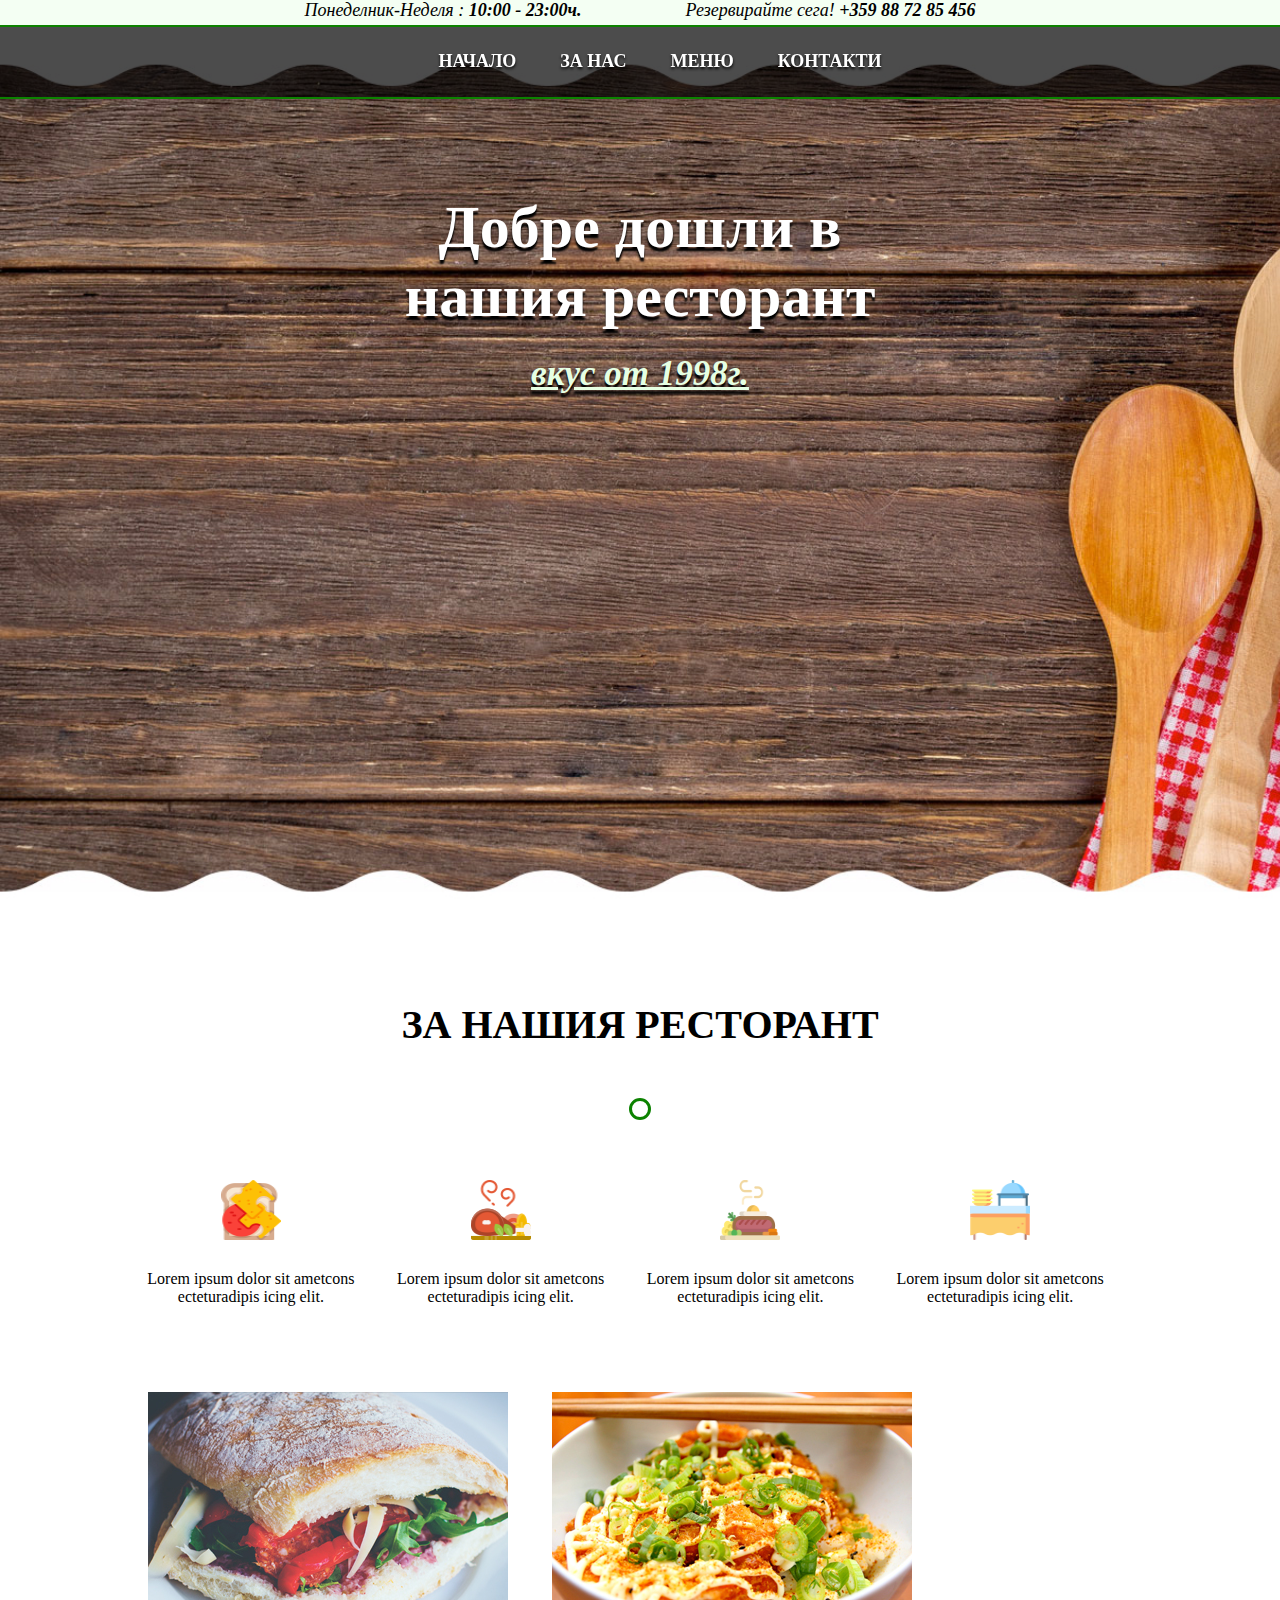
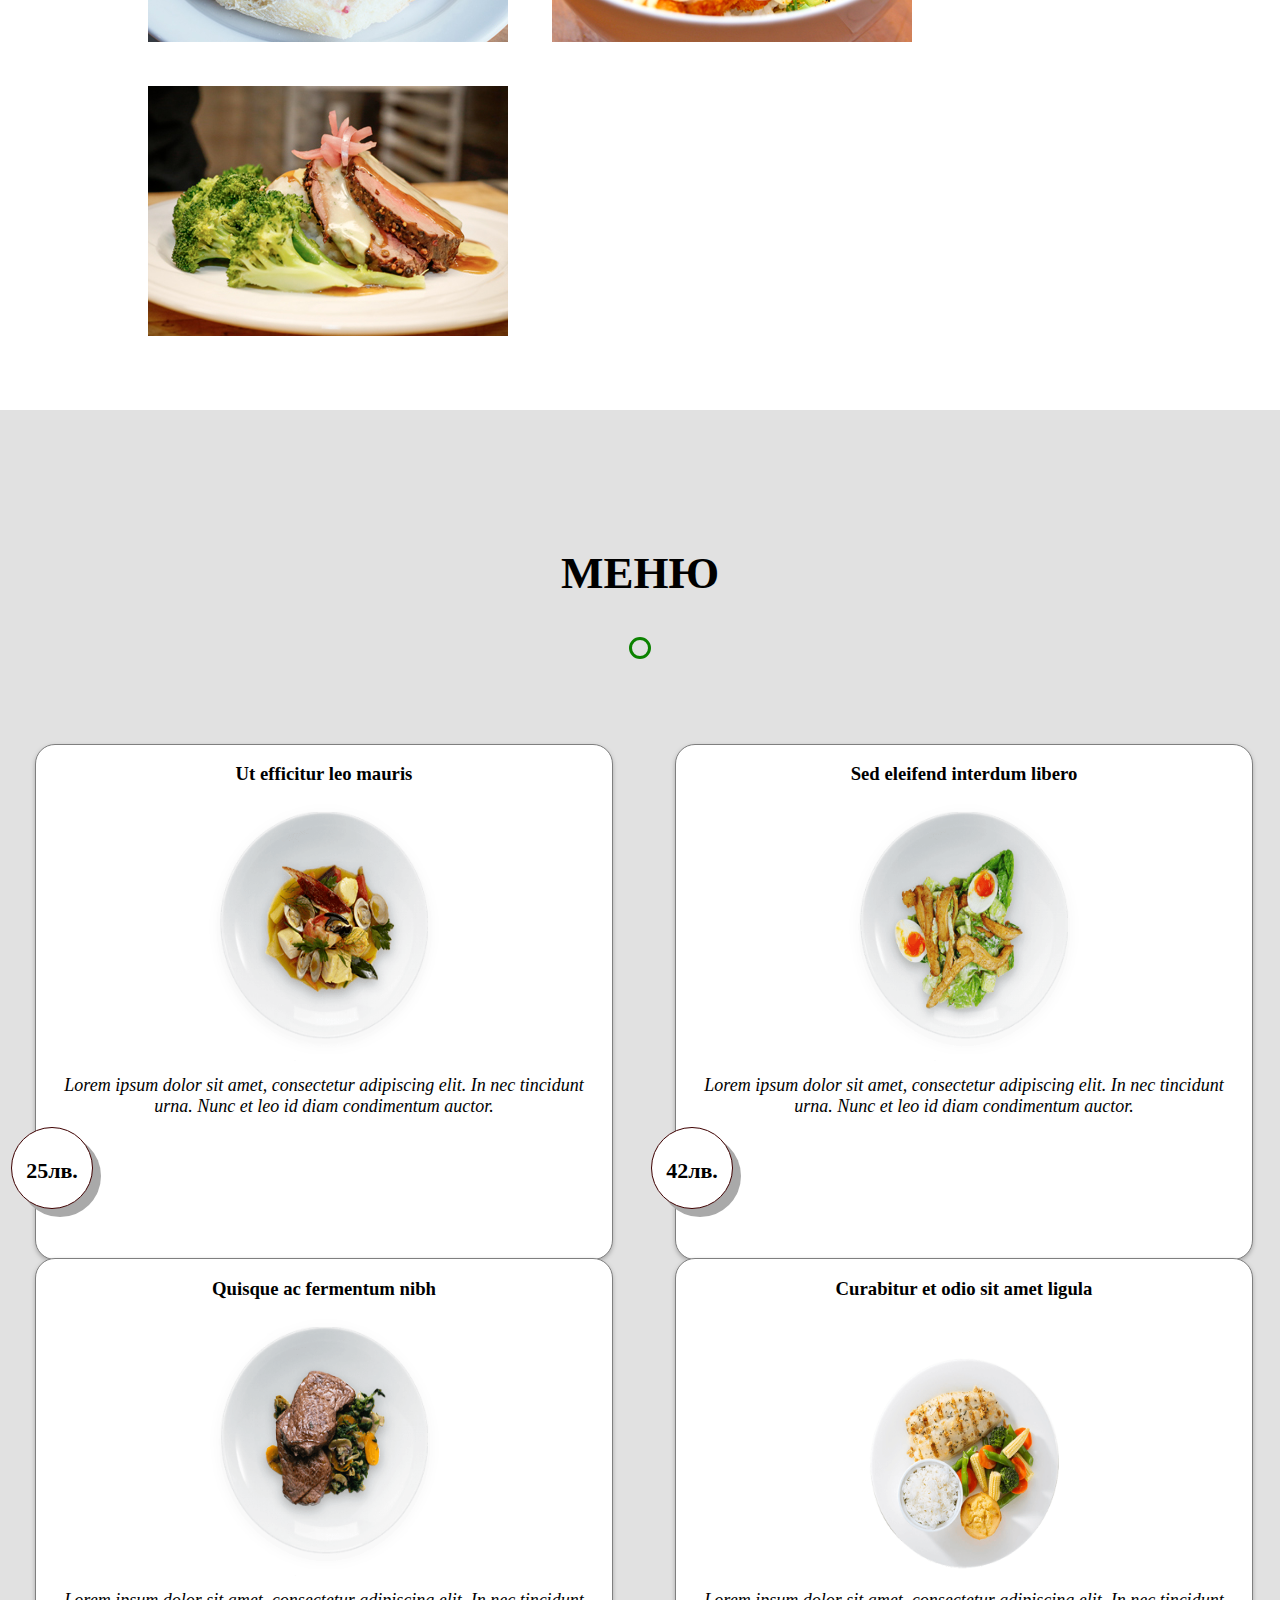
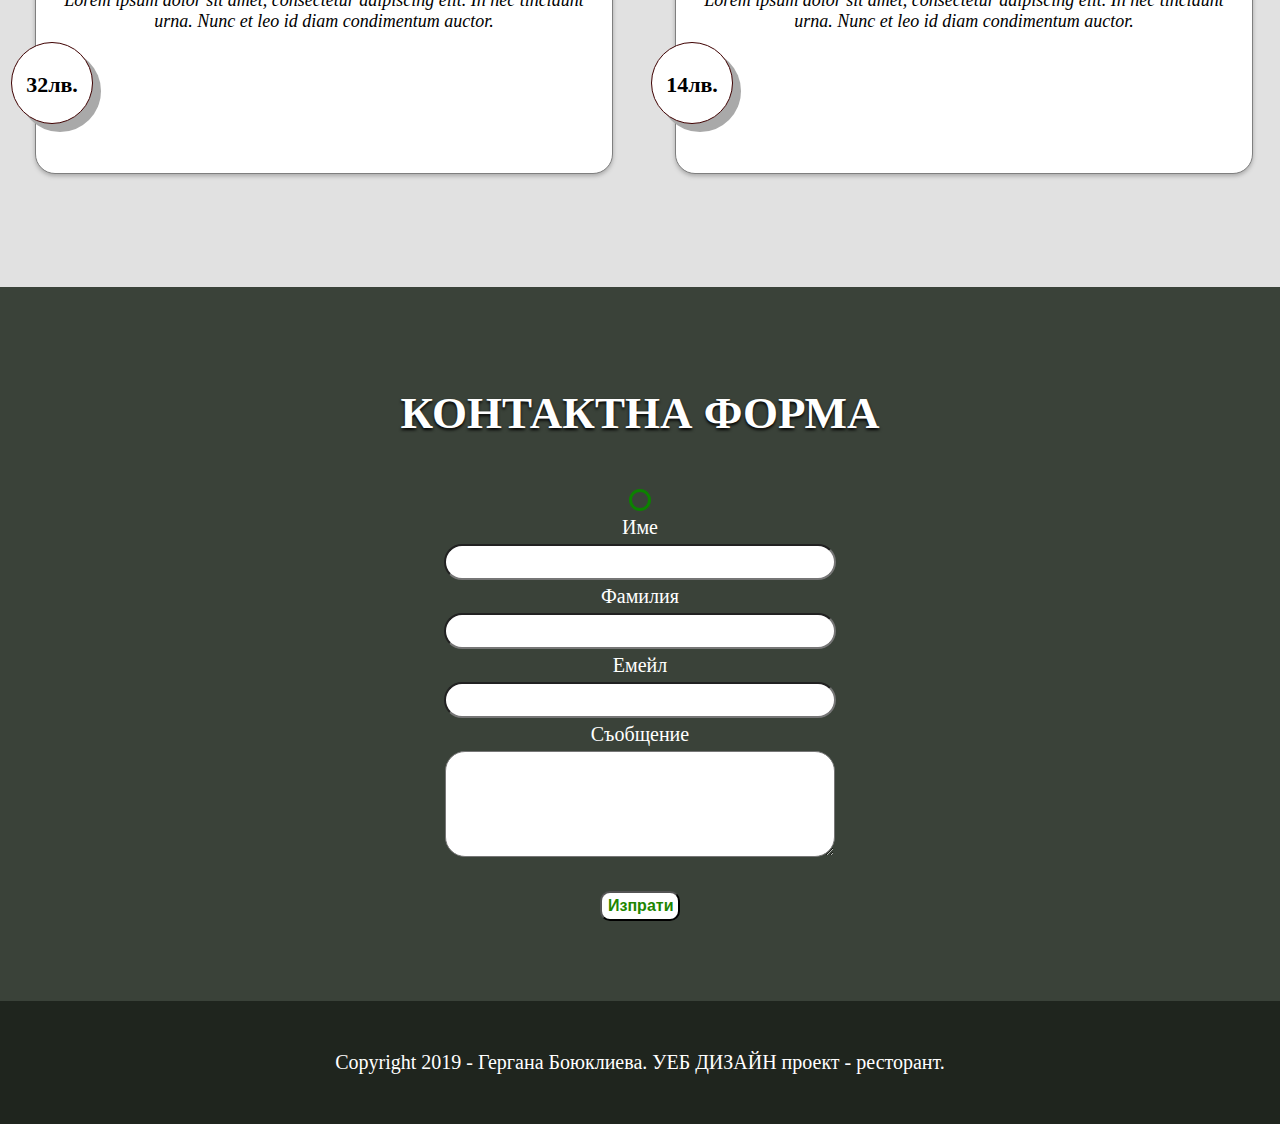
==== Restaurant web/index.html @ 3eb638c0 "add web projects" ====
<!DOCTYPE HTML>

<html lang="bg">

<head>
	<title>Ресторант - УЕБ ДИЗАЙН проект</title>

	<meta charset="utf-8">
	<meta name="viewport" content="width=device-width, initial-scale=1">
	<meta name="description" content="" />
	<meta name="keywords" content="" />
	<meta name="author" content="" />

	<!-- Icons -->
	<link rel="stylesheet" href="https://use.fontawesome.com/releases/v5.6.3/css/all.css" integrity="sha384-UHRtZLI+pbxtHCWp1t77Bi1L4ZtiqrqD80Kn4Z8NTSRyMA2Fd33n5dQ8lWUE00s/" crossorigin="anonymous">

	<!-- main css style -->
	<link rel="stylesheet" href="style.css">

	<!-- responsive design style -->
	<link rel="stylesheet" href="media-screen.css">
</head>

<body>

 <div class="callNow">
	<span><i class="far fa-calendar-alt"></i> Понеделник-Неделя : <strong>10:00 - 23:00ч.</strong></span>
	<span><i class="fas fa-phone"></i> Резервирайте сега!  <strong>+359 88 72 85 456</strong></span>
 </div>

  <div class="wrapper"></div>

	<header id="myHeader">
		<nav>
			<ul>
				<li><a href="#">Начало</li></a></li>
				<li><a href="#info">За нас</a></li>
				<li><a href="#content">Меню</a></li>
				<li><a href="#contact">Контакти</a></li>
			</ul>
		</nav>
		<div class="welcome">
			<h1>Добре дошли в нашия ресторант<br><span>вкус от 1998г.</span></h1>
			<a href="#info"><i class="far fa-arrow-alt-circle-down"></i></a>
		</div>
	</header>
	
	<section id="info">
	 <h2>За нашия ресторант</h2>
	  <hr>
		<div>
			<img src="images/f1.png">
			<p>Lorem ipsum dolor sit ametcons ecteturadipis icing elit.</p>
		</div>
		<div>
			<img src="images/f2.png">
			<p>Lorem ipsum dolor sit ametcons ecteturadipis icing elit.</p>
		</div>
		<div>
			<img src="images/f3.png">
			<p>Lorem ipsum dolor sit ametcons ecteturadipis icing elit.</p>
		</div>
		<div>
			<img src="images/f4.png">
			<p>Lorem ipsum dolor sit ametcons ecteturadipis icing elit.</p>
		</div>

	 <img src="images/d1.jpg">
	  <img src="images/d2.jpg">
	   <img src="images/d3.jpg">

	</section>
	<section id="content">
	 <div class="contents">
	 <h2>Меню</h2>
	 	 	<hr>
	  <div class="boxMenu">
		<article>
			<h3>Ut efficitur leo mauris</h3>
			<img src="images/dish-1.png">
			<p>Lorem ipsum dolor sit amet, consectetur adipiscing elit. In nec tincidunt urna. Nunc et leo id diam condimentum auctor.</p>
				<div class="price">
					<h4>25лв.</h4>
				</div>
		</article>
		
		<article>
			<h3>Sed eleifend interdum libero</h3>
			<img src="images/dish-2.png">
			<p>Lorem ipsum dolor sit amet, consectetur adipiscing elit. In nec tincidunt urna. Nunc et leo id diam condimentum auctor. </p>
				<div class="price">
					<h4>42лв.</h4>
				</div>
		</article>

		<article>
			<h3>Quisque ac fermentum nibh</h3>
			<img src="images/dish-3.png">
			<p>Lorem ipsum dolor sit amet, consectetur adipiscing elit. In nec tincidunt urna. Nunc et leo id diam condimentum auctor. </p>
				<div class="price">
					<h4>32лв.</h4>
				</div>
		</article>

		<article>
			<h3>Curabitur et odio sit amet ligula</h3>
			<img src="images/dish-4.png">
			<p>Lorem ipsum dolor sit amet, consectetur adipiscing elit. In nec tincidunt urna. Nunc et leo id diam condimentum auctor. </p>
				<div class="price">
					<h4>14лв.</h4>
				</div>
		</article>

	 </div>
	 </div>
	</section>

	<section id="contact">
		<div class="">
				<h2>КОНТАКТНА ФОРМА</h2>
			      <hr>
					<form action="#">
						<label for="fname">Име</label>
							<input type="text" id="fname" class="form-control">


						<label for="lname">Фамилия</label>
							<input type="text" id="lname" class="form-control">

						<label for="email">Емейл</label> 
							<input type="text" id="email" class="form-control">

						<label for="message">Съобщение</label>
							<textarea name="message" id="message" cols="30" rows="10" class="form-control"></textarea>
							<br>
						<input type="submit" value="Изпрати" class="btn">
					</form>		
					</div>
	</section>

	<footer>
		<p>Copyright 2019 - Гергана Боюклиева. УЕБ ДИЗАЙН проект - ресторант.</p>
	</footer>

</body>

</html>
---- Restaurant web/style.css ----
html{
	margin:0;
	padding:0;
	scroll-behavior:smooth
}
body{
	margin:0;
	padding:0;
	background-color: #ffffff;
}
ul,ol{
	list-style:none;
}
hr{
	width:16px;
	height:16px;
	margin:auto;
	border-radius: 50%;
	border:3px solid #0C8200;
}
/*___ HEADER ___*/
header {
	width:100%;
	height:100vh;
	background-image: url(images/background.jpg);
	background-attachment: fixed;
	background-size: cover;
	border-top:1px solid black;
	z-index: -1;
}
.callNow{
	position: fixed;
	width:100%;
	height:25px;
	top:0;
	left:0;
	background-color:#F4FFF3;
	text-align:center;
	z-index: 2;
}
	.callNow span{
		margin:0 50px;
		font-size:18px;
		font-style:italic;
	}
.wrapper{
	position:fixed;
	width:100%;
	height:72px;
    top: 25px;
    bottom: 0;
    left: 0;
    right: 0;
    opacity: 0.7;
    background: #000;
    z-index: 1;
}
.welcome{
	width:45%;
	height:300px;
	margin:15% auto;
	text-align:center;
}
	.welcome h1{
		color:#fff;
		font-size:60px;
		text-shadow: 0px 4px 2px black;
	}
		.welcome h1 span{
			color:#E6FFE3;
			text-decoration: underline;
			font-size:35px;
			font-style:italic;
		}
	.welcome i{
		color:#fff;
		font-size:60px;
		text-shadow: 0px 4px 2px black;
	}
		.welcome i:hover{
			color:#0C8200;
			transition: 0.5s;
			transform: scale(1.15);
		}
/*____ MENU ____*/
nav {
	position: fixed;
	top:25px;
	width:100%;
	height:70px;
	border-bottom:2px solid #0C8200;
	border-top:2px solid #0C8200;
	z-index: 2;
}
	nav > ul{
		text-align: center;	
	}
		nav ul > li{
			display: inline-block;
			margin:8px 20px 0 20px;
		}
			nav ul li > a{
				font-size:18px;
				color:#FFF;
				font-weight: bold;
				text-transform: uppercase;
				font-family: Tahoma;
				text-decoration: none;
				text-shadow: 0px 2px 3px black;
			}
			nav ul li > a:hover{
				color:#0C8200;
				font-style: italic;
			}


/*___ SECTION interesting ___*/
#info{
	width:80%;
	height:100%;
	margin:auto;
	padding:50px 0;
}
	#info div{
		width:24%;
		height:100%;
		margin:50px 0 50px 0;
		text-align:center;
		display:inline-block;
	}
	#info img{
		margin:20px;
	}
	  #info img:hover{
	  	  box-shadow:;
		  transition: 0.2s;
		  transform: scale(1.05);
	  }
 		#info div img{
  			width:60px;
  			height:60px;
  			margin:10px 20px;
  		}
		#info h2{
			margin:50px ;
			font-size:40px;
			text-align:center;
			font-weight: bold;
			text-transform: uppercase;
			font-family: Tahoma;
		}

/*___ SECRION content ___*/
.contents{
	width:100%;
	height:100%;	
	padding:100px 0 100px 0 ;
	background-color: #E1E1E1;
}
.contents h2{
		color:#000000;
		font-size:45px ;
		text-align:center;
		font-weight: bold;
		text-transform: uppercase;
		font-family: Tahoma;
	}
.boxMenu{
	margin:50px 0;
	display: inline-grid;
  	grid-template-columns: auto auto;
	width:100%;
	height:100%;
}


/* ___ ARTICLES ___*/
article{
	width:90%;
	height:100%;
	margin:35px;
	text-align:center;
	background-color: #fff;
	box-shadow:0px 2px 4px darkgrey;
	border:1px solid #7F7F7F;
	border-radius: 20px;
}
article .price{
	position:relative;
	bottom:0;
	left:-25px;
	width:80px;
	height:80px;
	border-radius: 50%;
	border:1px solid #3E0000;
	background-color: #FFFFFF;
	text-align:center;
	box-shadow:8px 8px 0px darkgrey;
	}
  article .price h4{
  	color: black;
  	font-size:22px;
  }
  article:hover > .price{
  	transition: 0.4s;
  	background-color: #CA3737;
  }
  article:hover > .price h4{
    transition: 0.4s;
    color: white;
  }
	article img{
		width:40%;
		height:50%;
	}
	article p{
		margin:10px;
		font-style:italic;
		font-size:18px;
	}

/* ___ SECTION contact ___*/
#contact {
	width:100%;
	height:100%;
	padding:50px 0;
	text-align:center;
	background-color: #3A4239;
}
	#contact h2{
		color:#FFFFFF;
		font-size:45px ;
		margin:50px ;
		text-align:center;
		font-weight: bold;
		text-transform: uppercase;
		font-family: Tahoma;
		text-shadow: 0px 2px 3px black;
	}
		#contact label{
			margin:5px 0;
			font-size:20px;
			color:#fff;
			display: block;
		}
			#contact input{
				font-size:16px;
				width:30%;
				height:30px;
				border-radius: 20px;
			}
			#contact textarea{
				font-size:16px;
				width:30%;
				height:100px;
				border-radius: 20px;
			}
			 .btn{
			 	margin:30px;
				width:80px !important;
				background-color: #fff;
				font-weight:bold;
				color:#208500;
				border-radius: 10px !important;
			}

/*___ FOOTER ___*/
footer{
	width:100%;
	background-color:#1F251E;
	padding:30px 0;
}
	footer p{
		color:#FFFFFF;
		font-size:20px;
		text-align: center;
	}
---- Restaurant web/media-screen.css ----
@media screen and (max-width: 1200px) {
article img{
	width:40%;
	height:40%;
}
}

@media screen and (max-width: 768px) {

.welcome{
	width:90%;
	margin:40% auto;
}
.wrapper{
	top:42px;
}
nav{
	top:42px;
}
nav ul > li{
	display: inline-block;
	margin:20px 5px;
}
nav ul li > a{
	font-size:16px;
}

#info h2{
	font-size:30px;
}
#info p{
	font-size:17px;
}
#info img{
	width:100%;
	display: block;
	margin:10px auto;
}

.contents h2{
	font-size:30px;
}
.boxMenu{
	width:100%;
    grid-template-columns: auto;
}
article img{
	margin:0px 0px 30px 0px;
	width:40%;
	height:35%;
}

#contact h2{
	font-size:30px;
}
#contact input{
	width:90%;
}
#contact textarea{
	width:90%;
}
.btn{
	margin:30px;
	width:100px !important;
}
}
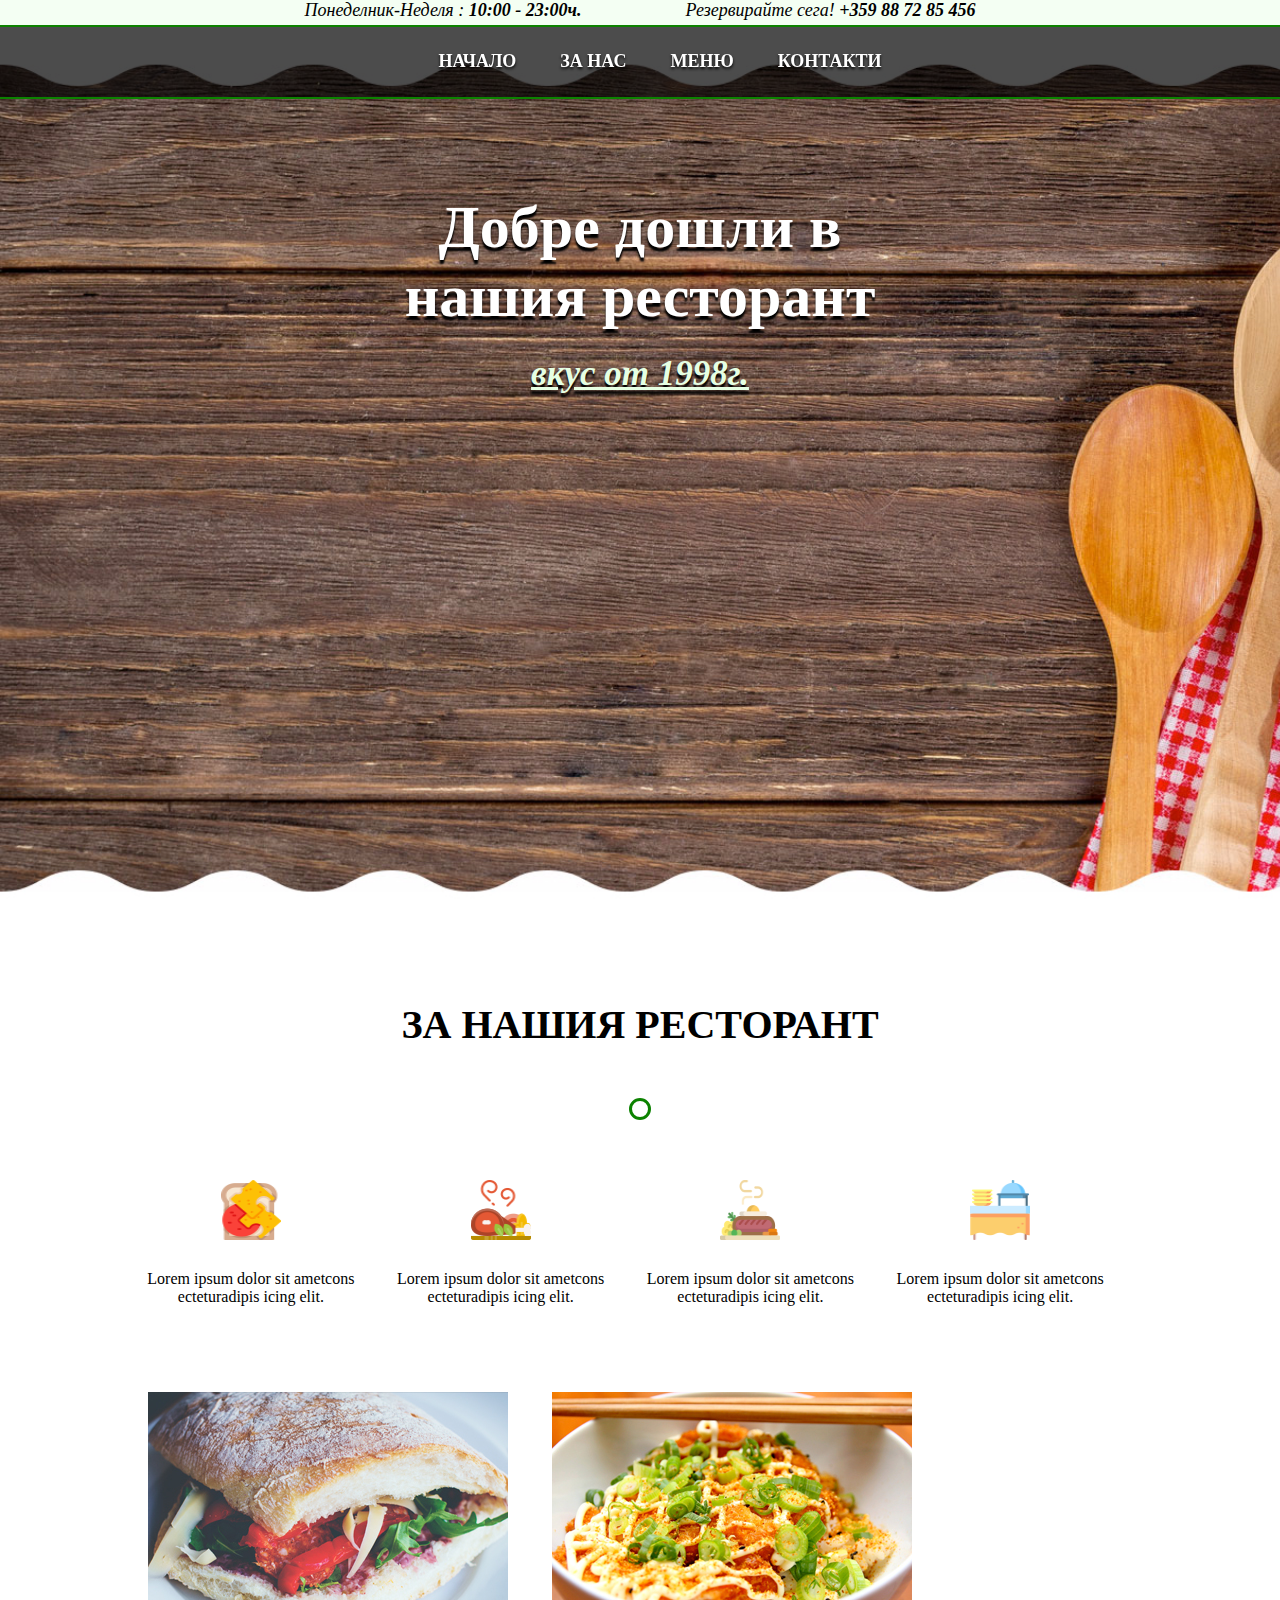
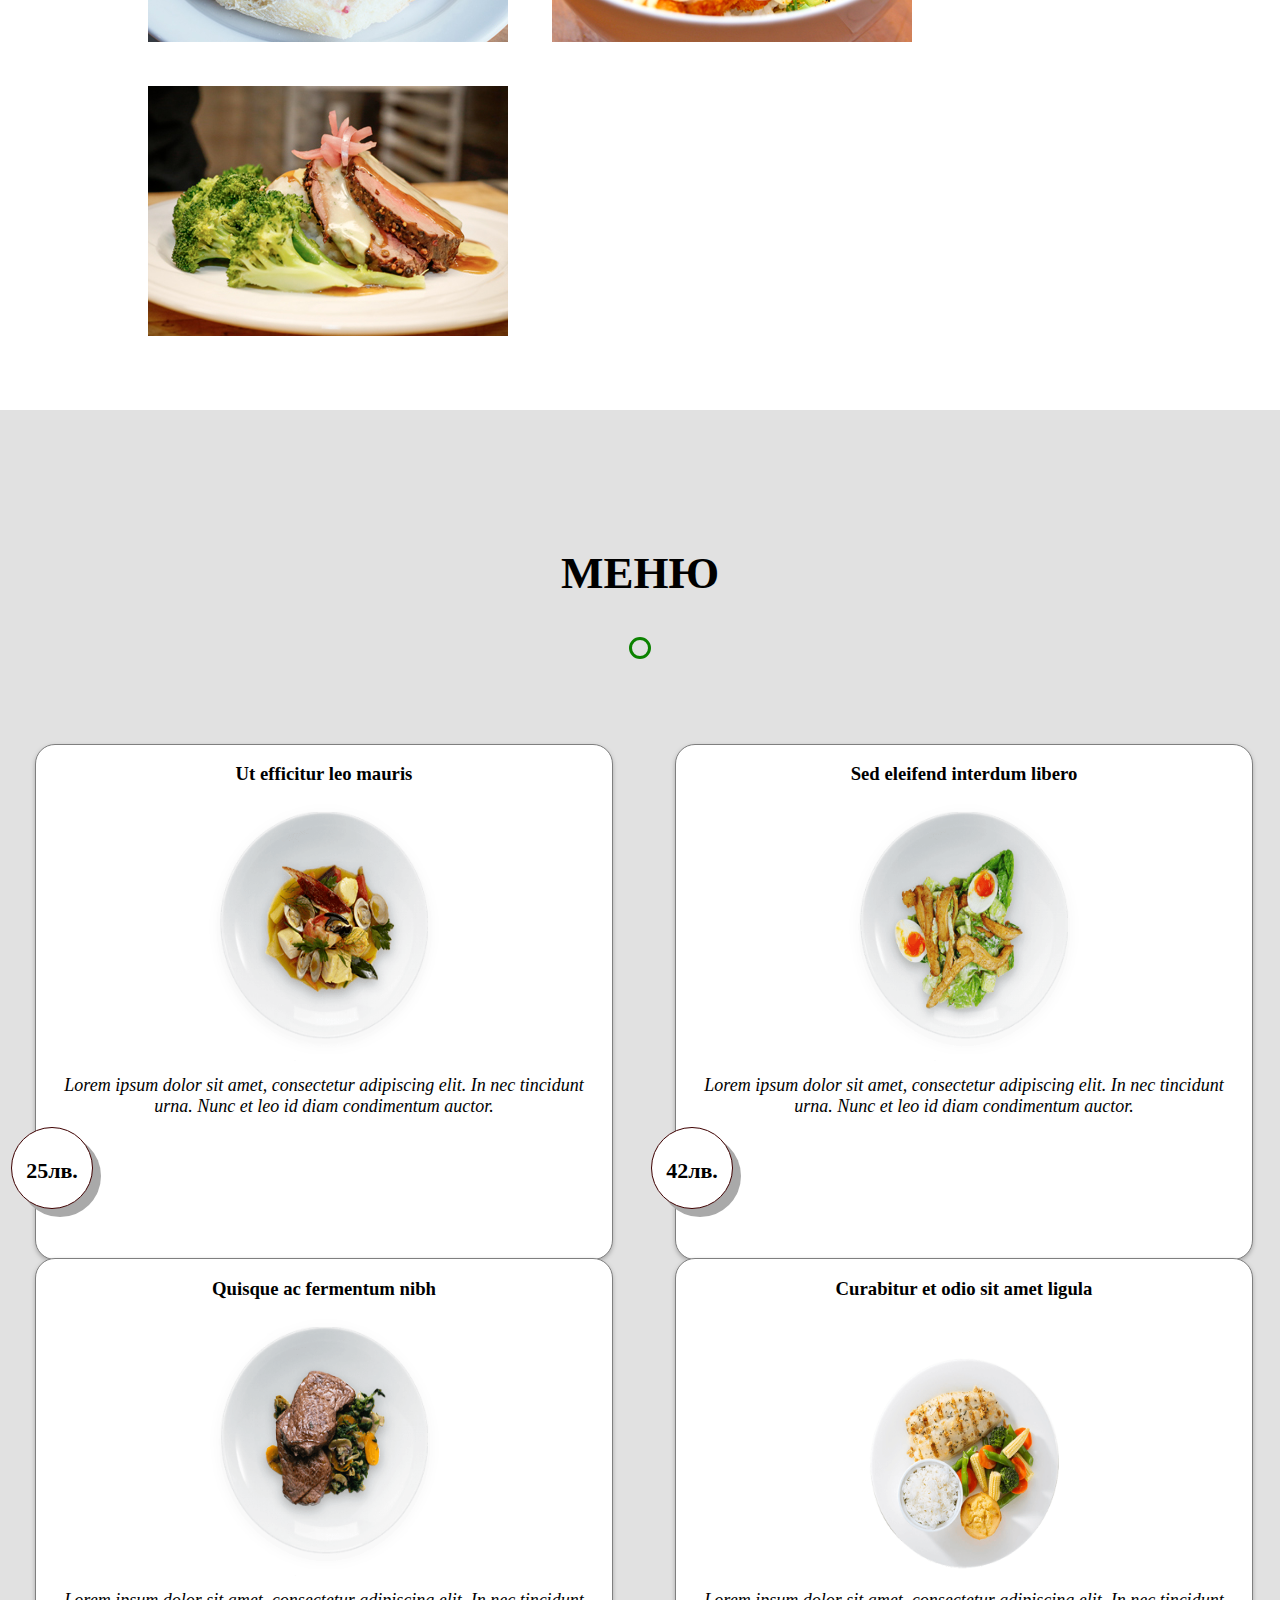
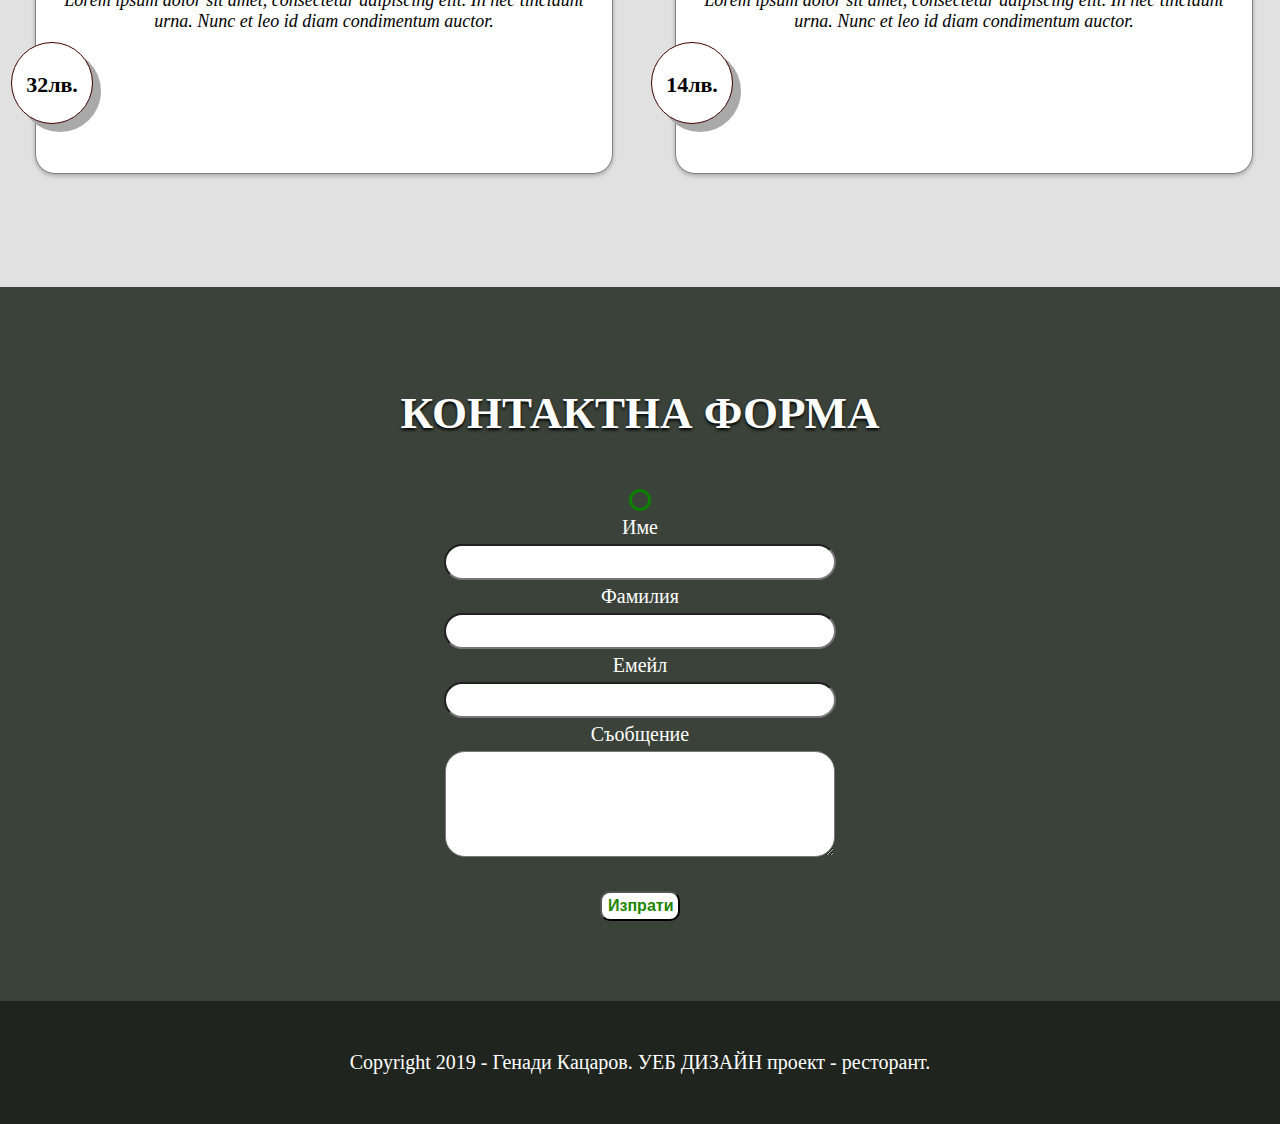
==== commit d84689ac: "Update index.html" ====
--- a/Restaurant web/index.html
+++ b/Restaurant web/index.html
@@ -139,9 +139,9 @@
 	</section>
 
 	<footer>
-		<p>Copyright 2019 - Гергана Боюклиева. УЕБ ДИЗАЙН проект - ресторант.</p>
+		<p>Copyright 2019 - Генади Кацаров. УЕБ ДИЗАЙН проект - ресторант.</p>
 	</footer>
 
 </body>
 
-</html>+</html>
